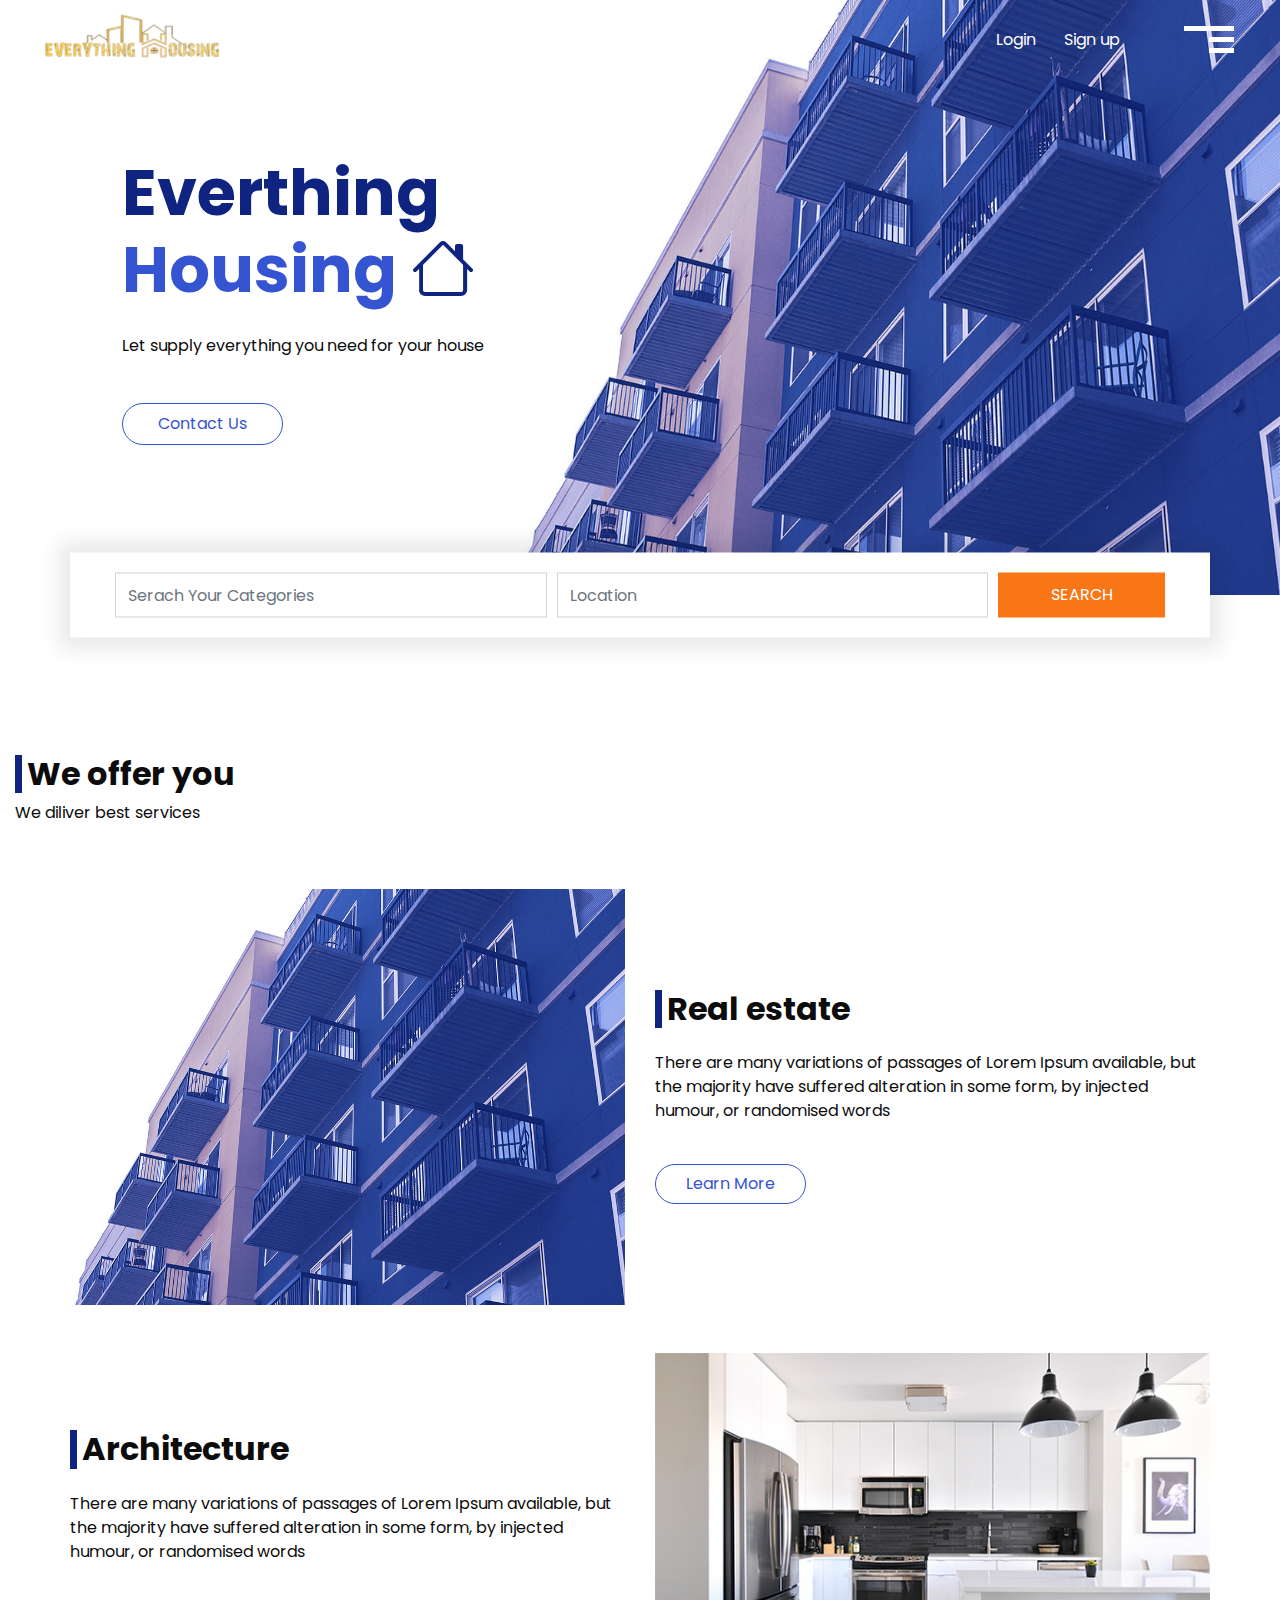
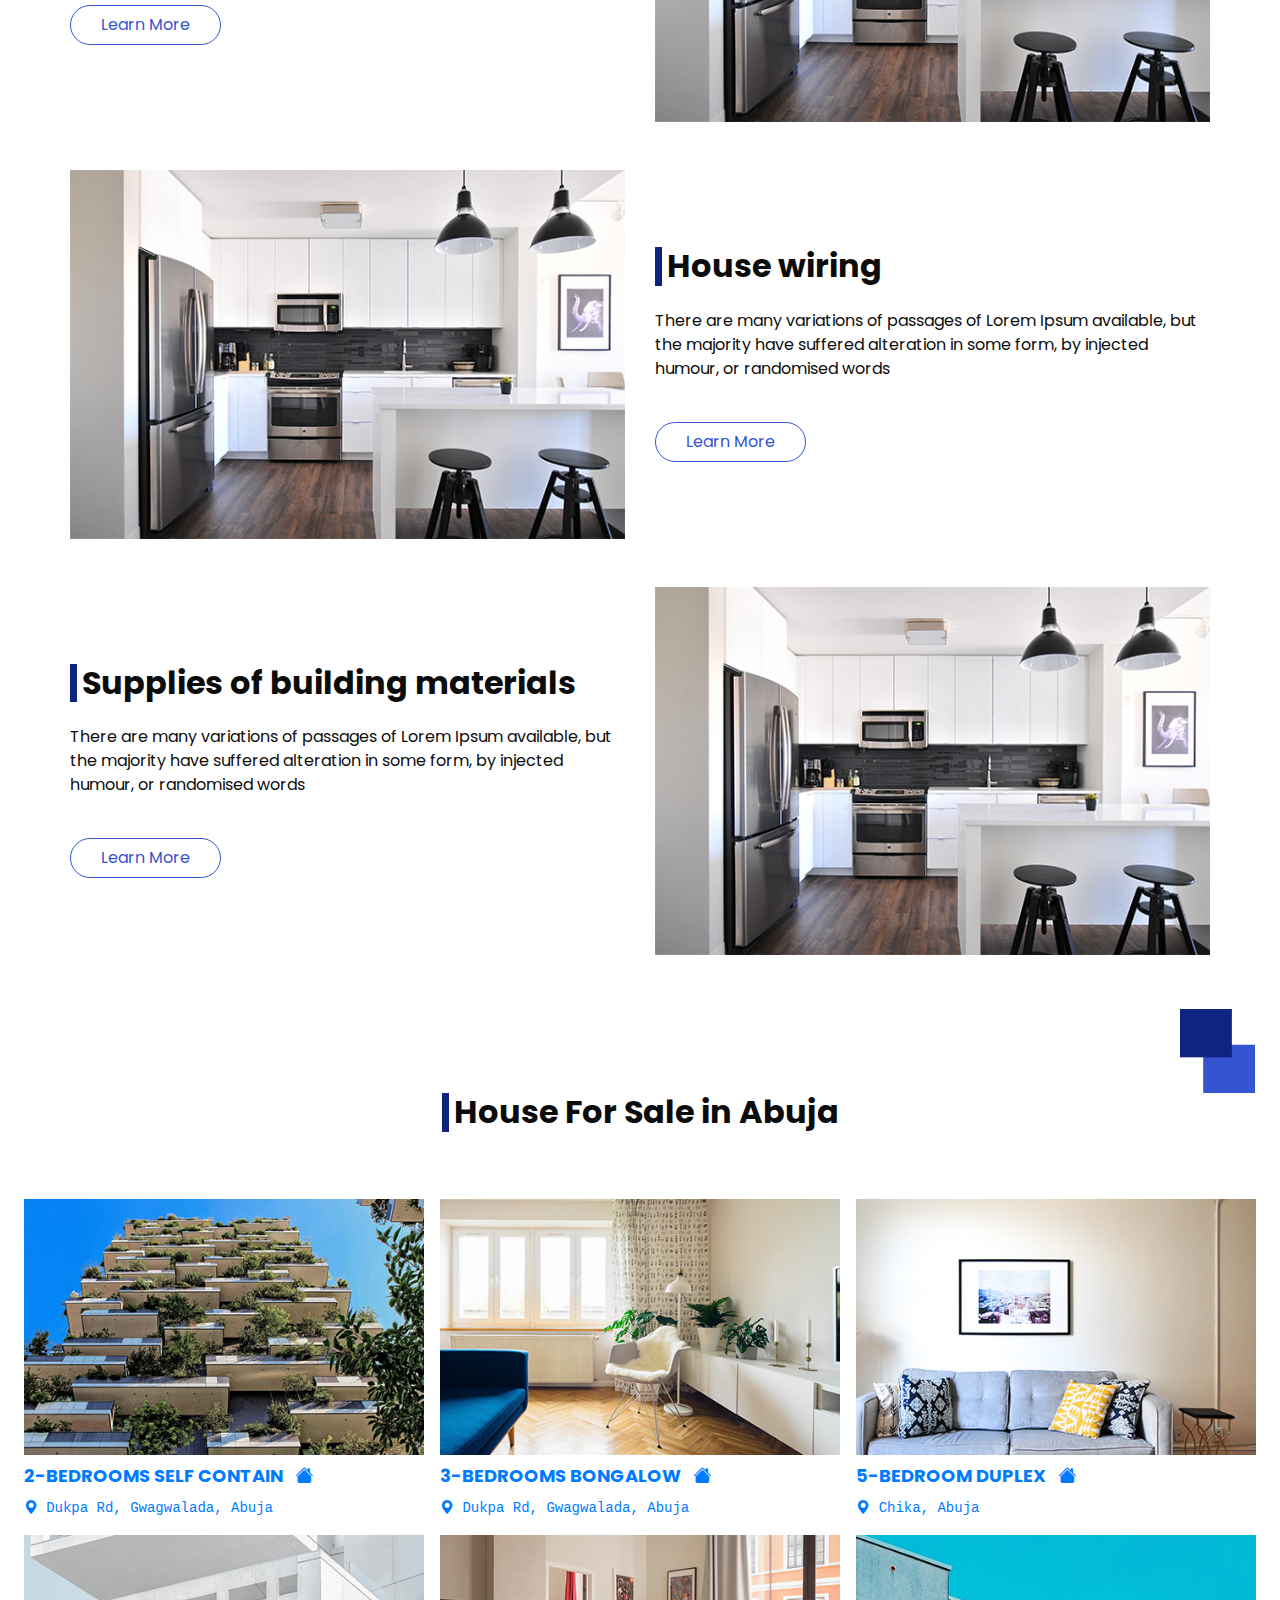
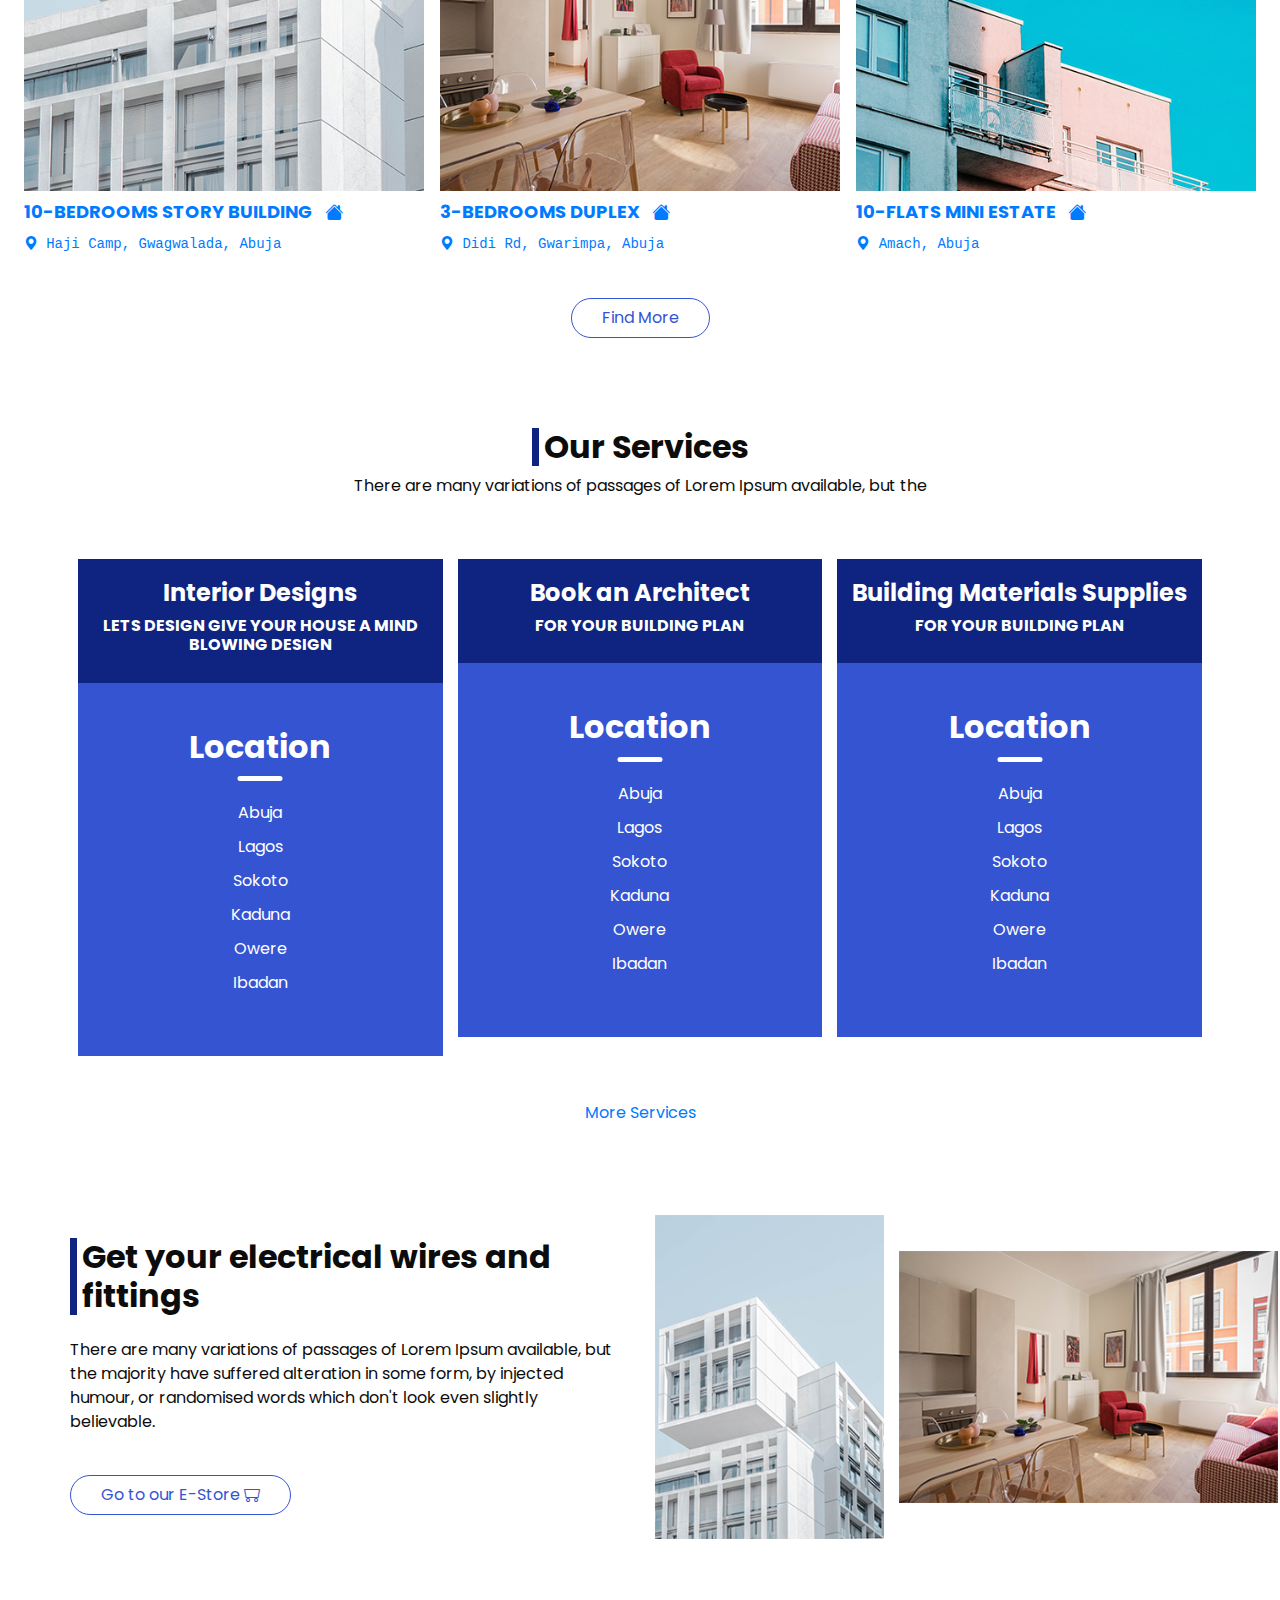
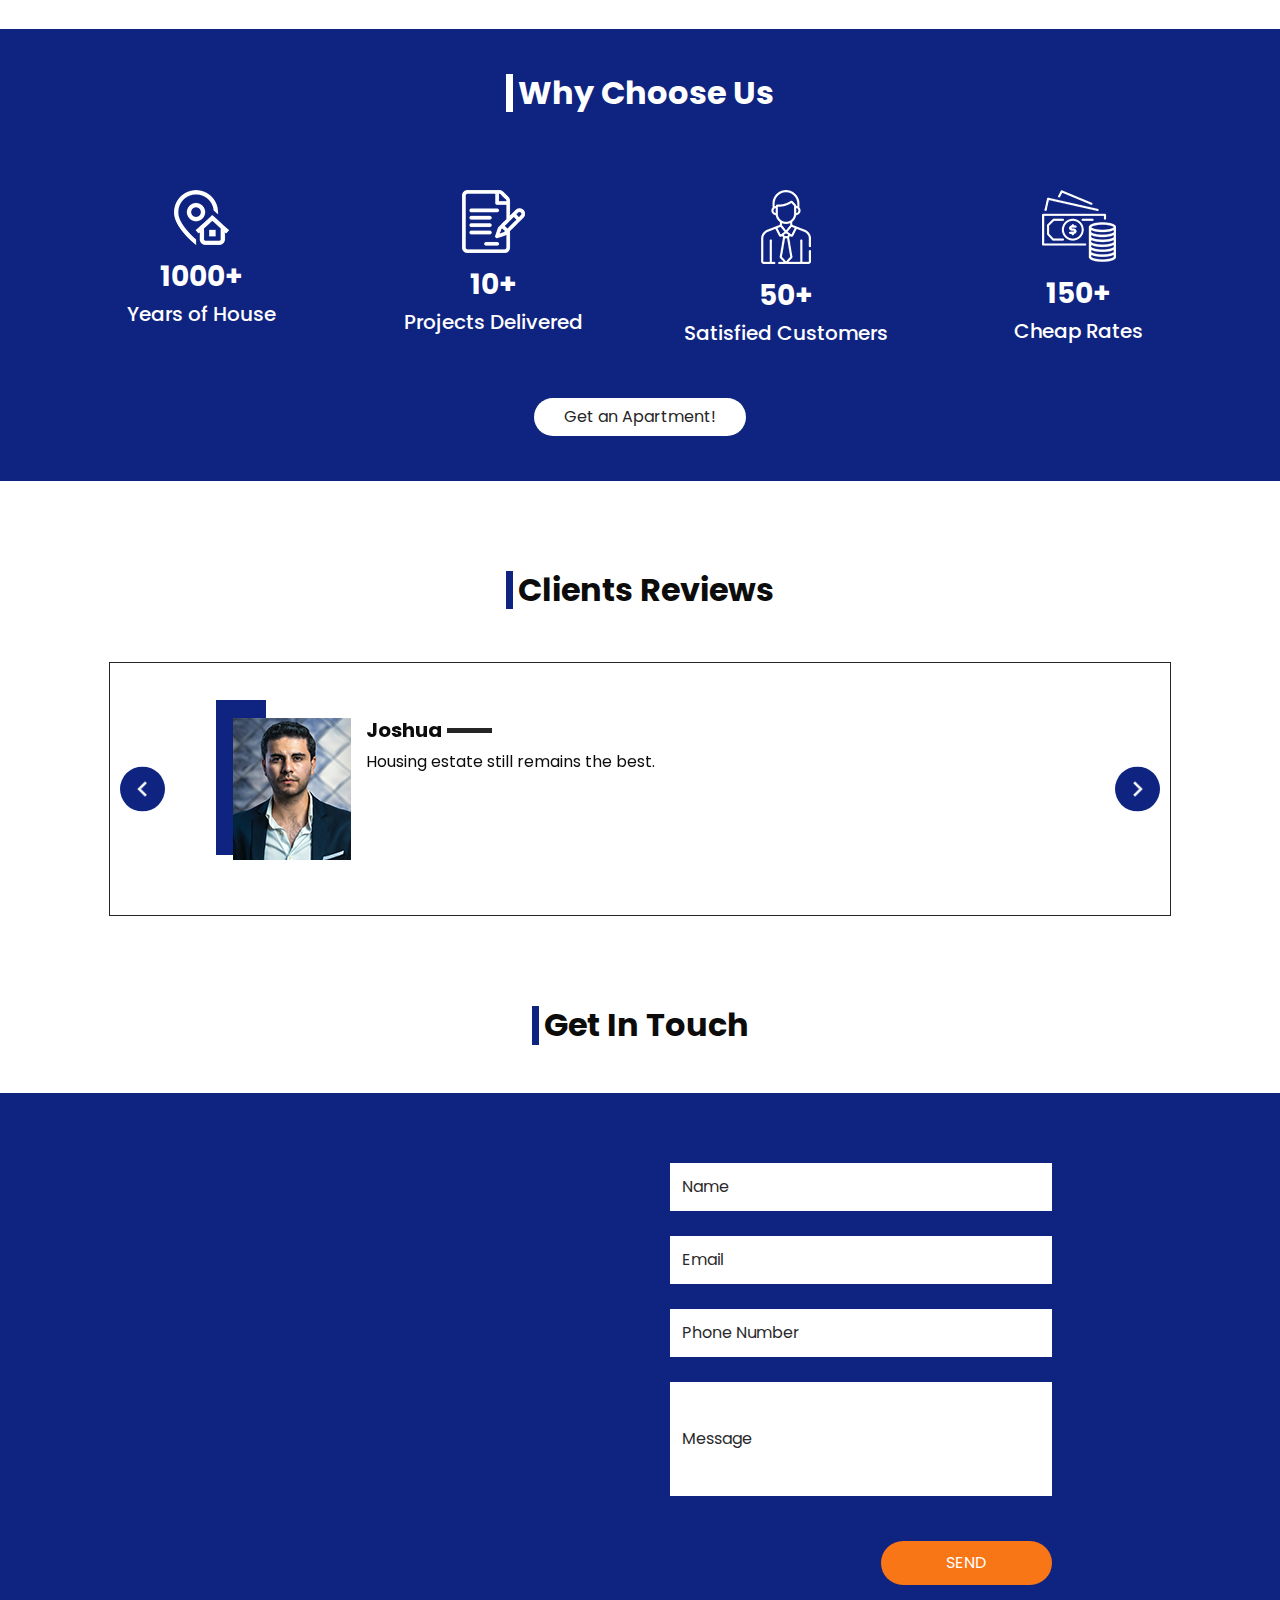
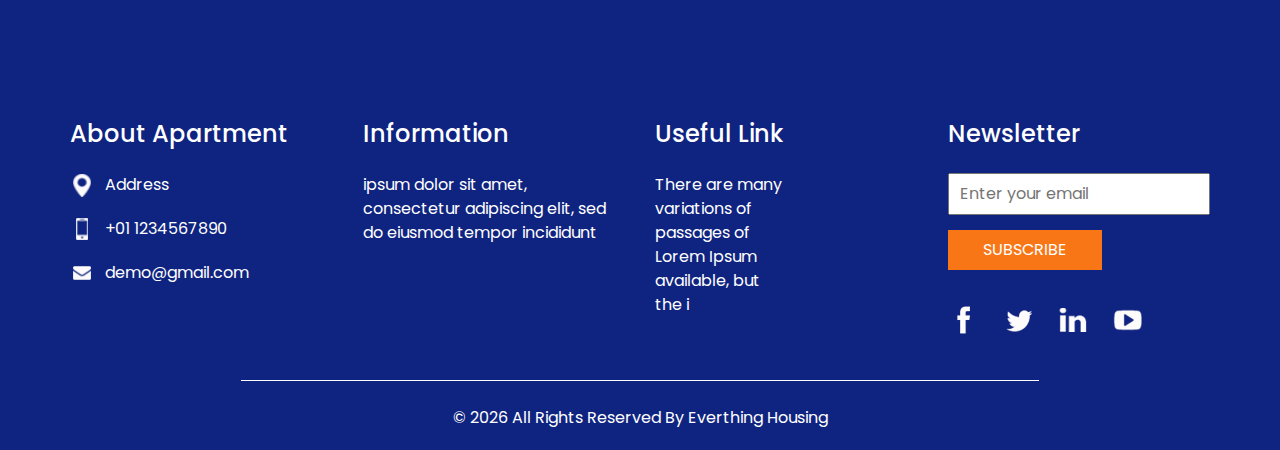
==== index.html @ cd4c078d "first commit" ====
<!DOCTYPE html>
<html>

<head>
  <!-- Basic -->
  <meta charset="utf-8" />
  <meta http-equiv="X-UA-Compatible" content="IE=edge" />
  <!-- Mobile Metas -->
  <meta name="viewport" content="width=device-width, initial-scale=1, shrink-to-fit=no" />
  <!-- Site Metas -->
  <meta name="keywords" content="" />
  <meta name="description" content="" />
  <meta name="author" content="" />

  <title>Everthing Housing</title>

  <!-- bootstrap core css -->
  <link rel="stylesheet" type="text/css" href="css/bootstrap.css" />

  <!-- fonts style -->
  <link href="https://fonts.googleapis.com/css?family=Poppins:400,700|Raleway:400,700&display=swap" rel="stylesheet">
  <!-- Link to Bootstrap Icons -->
  <link rel="stylesheet" href="bootstrap-icons/bootstrap-icons.css">
  <!-- Custom styles for this template -->
  <link href="css/style.css" rel="stylesheet" />
  <!-- responsive style -->
  <link href="css/responsive.css" rel="stylesheet" />
</head>

<body>
  <div class="hero_area">
    <!-- header section strats -->
    <header class="header_section">
      <div class="container-fluid">
        <nav class="navbar navbar-expand-lg custom_nav-container">
          <a class="navbar-brand" href="index.html">
            <img src="images/logo-1.png"alt="" />
            <!-- <h3>EVERYTHING HOUSING</h3> -->
          </a>
          <div class="navbar-collapse" id="">
            <ul class="navbar-nav justify-content-between ">
              <div class="User_option">
                <li class="">
                  <a class="mr-4" href="">
                    Login
                  </a>
                  <a class="" href="">
                    Sign up
                  </a>
                </li>
              </div>
            </ul>

            <div class="custom_menu-btn">
              <button onclick="openNav()">
                <span class="s-1">

                </span>
                <span class="s-2">

                </span>
                <span class="s-3">

                </span>
              </button>
            </div>
            <div id="myNav" class="overlay">
              <div class="overlay-content">
                <a href="index.html">HOME</a>
                <a href="about.html">ABOUT</a>
                <a href="house.html">HOUSE</a>
                <a href="price.html">PRICING</a>
                <a href="contact.html">CONTACT US</a>
              </div>
            </div>
          </div>
        </nav>
      </div>
    </header>
    <!-- end header section -->
    <!-- slider section -->
    <section class="slider_section ">
      <div class="container-fluid">
        <div class="row">
          <div class="col-md-4 offset-md-1">
            <div class="detail-box">
              <h1>
                <span> Everthing</span> <br>
                Housing <span class="bi bi-house"></span><br>
              </h1>
              <p>
                Let supply everything you need for your house
              </p>
              <div class="btn-box">
                <a href="contact.html" class="">
                  Contact Us
                </a>
              </div>
            </div>
          </div>
        </div>
      </div>
    </section>
    <!-- end slider section -->
  </div>

  <!-- find section -->
  <section class="find_section ">
    <div class="container">
      <form action="">
        <div class=" form-row">
          <div class="col-md-5">
            <input type="text" class="form-control" placeholder="Serach Your Categories ">
          </div>
          <div class="col-md-5">
            <input type="text" class="form-control" placeholder="Location ">
          </div>
          <div class="col-md-2">
            <button type="submit" class="">
              search
            </button>
          </div>
        </div>

      </form>
    </div>
  </section>

  <!-- end find section -->


  <!-- about section -->

  <section class="about_section layout_padding-bottom">
    <div class="square-box">
      <img src="images/square.png" alt="">
    </div>
    <div class="container-fluid">
      <div class="heading_container">
        <h2>
          We offer you
        </h2>
        <p>
          We diliver best services 
        </p>
      </div>
    </div>
    
      


    <div class="container my-5">
      <div class="row">
        <div class="col-md-6">
          <div class="img-box">
            <img src="images/hero-bg.jpg" alt="">
          </div>
        </div>
        <div class="col-md-6">
          <div class="detail-box">
            <div class="heading_container">
              <h2>
                Real estate
              </h2>
            </div>
            <p>
              There are many variations of passages of Lorem Ipsum available, but the majority have suffered alteration
              in
              some form, by injected humour, or randomised words
            </p>
            <a href="">
              Learn More
            </a>
          </div>
        </div>
      </div>
    </div>

    <div class="container my-5">
      <div class="row">
        <div class="col-md-6 order-md-2">
          <div class="img-box">
            <img src="images/about-img.jpg" alt="">
          </div>
        </div>
        <div class="col-md-6 order-md-1">
          <div class="detail-box">
            <div class="heading_container">
              <h2>
                Architecture
              </h2>
            </div>
            <p>
              There are many variations of passages of Lorem Ipsum available, but the majority have suffered alteration
              in
              some form, by injected humour, or randomised words
            </p>
            <a href="">
              Learn More
            </a>
          </div>
        </div>
      </div>
    </div>


    <div class="container my-5">
      <div class="row">
        <div class="col-md-6">
          <div class="img-box">
            <img src="images/about-img.jpg" alt="">
          </div>
        </div>
        <div class="col-md-6">
          <div class="detail-box">
            <div class="heading_container">
              <h2>
                House wiring
              </h2>
            </div>
            <p>
              There are many variations of passages of Lorem Ipsum available, but the majority have suffered alteration
              in
              some form, by injected humour, or randomised words
            </p>
            <a href="">
              Learn More
            </a>
          </div>
        </div>
      </div>
    </div>


    <div class="container my-5">
      <div class="row">
        <div class="col-md-6 order-md-2">
          <div class="img-box">
            <img src="images/about-img.jpg" alt="">
          </div>
        </div>
        <div class="col-md-6 order-md-1">
          <div class="detail-box">
            <div class="heading_container">
              <h2>
                Supplies of building materials
              </h2>
            </div>
            <p>
              There are many variations of passages of Lorem Ipsum available, but the majority have suffered alteration
              in
              some form, by injected humour, or randomised words
            </p>
            <a href="">
              Learn More
            </a>
          </div>
        </div>
      </div>
    </div>
  </section>




  
  <!-- end about section -->

  <!-- sale section -->

  <section class="sale_section layout_padding-bottom">
    <div class="container-fluid">
      <div class="heading_container">
        <h2>
          House For Sale in Abuja
        </h2>
        <p>
          
        </p>
      </div>
      <div class="sale_container">
        <div class="box">
          <a href="">
            <div class="img-box">
              <img src="images/s-1.jpg" alt="">
            </div>
            <div class="detail-box">
              <h6>
                2-Bedrooms Self Contain <span class="bi bi-house-fill text-end px-2"></span>
              </h6>
              <code>
                <a href=""><span class="bi bi-geo-alt-fill"></span> Dukpa Rd, Gwagwalada, Abuja</a>
              </code>
            </div>
          </a>
        </div>
        <div class="box">
          <a href="#">
            <div class="img-box">
              <img src="images/s-2.jpg" alt="">
            </div>
            <div class="detail-box">
              <h6>
                3-Bedrooms Bongalow <span class="bi bi-house-fill text-end px-2"></span>
              </h6>
              <code>
                <a href=""><span class="bi bi-geo-alt-fill"></span> Dukpa Rd, Gwagwalada, Abuja</a>
              </code>
            </div>
          </a>
        </div>
        <div class="box">
          <a href="#">
            <div class="img-box">
              <img src="images/s-3.jpg" alt="">
            </div>
            <div class="detail-box">
              <h6>
                5-Bedroom Duplex <span class="bi bi-house-fill text-end px-2"></span>
              </h6>
              <code>
                <a href=""><span class="bi bi-geo-alt-fill"></span> Chika, Abuja</a>
              </code>
            </div>
          </a>
        </div>
        <div class="box">
          <a href="#">
            <div class="img-box">
              <img src="images/s-4.jpg" alt="">
            </div>
            <div class="detail-box">
              <h6>
                10-Bedrooms Story Building  <span class="bi bi-house-fill text-end px-2"></span>
              </h6>
              <code>
                <a href=""><span class="bi bi-geo-alt-fill"></span> Haji Camp, Gwagwalada, Abuja</a>
              </code>
            </div>
          </a>
        </div>
        <div class="box">
          <a href="#">
            <div class="img-box">
              <img src="images/s-5.jpg" alt="">
            </div>
            <div class="detail-box">
              <h6>
                3-Bedrooms Duplex <span class="bi bi-house-fill text-end px-2"></span>
              </h6>
              <code>
                <a href=""><span class="bi bi-geo-alt-fill"></span> Didi Rd, Gwarimpa, Abuja</a>
              </code>
            </div>
          </a>
        </div>
        <div class="box">
          <a href="#">
            <div class="img-box">
              <img src="images/s-6.jpg" alt="">
            </div>
            <div class="detail-box">
              <h6>
                10-Flats Mini Estate <span class="bi bi-house-fill text-end px-2"></span>
              </h6>
              <code>
                <a href=""><span class="bi bi-geo-alt-fill"></span> Amach, Abuja</a>
              </code>
            </div>
          </a>
        </div>
      </div>
      <div class="btn-box">
        <a href="">
          Find More
        </a>
      </div>
    </div>
  </section>
  
  <!-- end sale section -->

  <!-- price section -->

  <section class="price_section layout_padding-bottom">
    <div class="container">
      <div class="heading_container">
        <h2>
          Our Services
        </h2>
        <p>
          There are many variations of passages of Lorem Ipsum available, but the
        </p>
      </div>
      <div class="price_container">
        <div class="box">
          <div class="detail-box">
            <div class="heading-box">
              <h4>
                Interior Designs 
              </h4>
              <h6>
                lets design give your house a mind blowing design 
              </h6>
            </div>
            <div class="text-box">
              <h2>
                Location
              </h2>
              <ul>
                <li>
                  <a href="#">Abuja</a>
                </li>
                <li>
                  <a href="#">Lagos</a>
                </li>
                <li>
                  <a href="#">Sokoto</a>
                </li>
                <li>
                  <a href="#">Kaduna</a>
                </li>
                <li>
                  <a href="#">Owere</a>
                </li>
                <li>
                  <a href="#">Ibadan</a>
                </li>
              </ul>
            </div>
          </div>
          <!-- <div class="btn-box">
            <a href="">
              Buy Now
            </a>
          </div> -->
        </div>
        <div class="box">
          <div class="detail-box">
            <div class="heading-box">
              <h4>
                Book an Architect 
              </h4>
              <h6>
                for your building plan 
              </h6>
            </div>
            <div class="text-box">
              <h2>
                Location
              </h2>
              <ul>
                <li>
                  <a href="#">Abuja</a>
                </li>
                <li>
                  <a href="#">Lagos</a>
                </li>
                <li>
                  <a href="#">Sokoto</a>
                </li>
                <li>
                  <a href="#">Kaduna</a>
                </li>
                <li>
                  <a href="#">Owere</a>
                </li>
                <li>
                  <a href="#">Ibadan</a>
                </li>
              </ul>
            </div>
          </div>
          <!-- <div class="btn-box">
            <a href="">
              Buy Now
            </a>
          </div> -->
        </div>
        <div class="box">
          <div class="detail-box">
            <div class="heading-box">
              <h4>
                Building Materials Supplies 
              </h4>
              <h6>
                for your building plan 
              </h6>
            </div>
            <div class="text-box">
              <h2>
                Location
              </h2>
              <ul>
                <li>
                  <a href="#">Abuja</a>
                </li>
                <li>
                  <a href="#">Lagos</a>
                </li>
                <li>
                  <a href="#">Sokoto</a>
                </li>
                <li>
                  <a href="#">Kaduna</a>
                </li>
                <li>
                  <a href="#">Owere</a>
                </li>
                <li>
                  <a href="#">Ibadan</a>
                </li>
              </ul>
            </div>
          </div>
          
        </div>
        <div class="btn-box">
            <a href="">
              More Services
            </a>
        </div>
      </div>
    </div>
  </section>
  <!-- end price section -->
<style>
  .price_container .box .detail-box .text-box ul li a{
    color: #fff;
  }
  .price_container .box .detail-box .text-box ul li a:hover{
    text-decoration: underline;
  }
</style>
  <!-- deal section -->

  <section class="deal_section layout_padding-bottom">
    <div class="container">
      <div class="row">
        <div class="col-md-6">
          <div class="detail-box">
            <div class="heading_container">
              <h2>
                Get your electrical wires and fittings
              </h2>
            </div>
            <p>
              There are many variations of passages of Lorem Ipsum available, but the majority have suffered alteration
              in
              some form, by injected humour, or randomised words which don't look even slightly believable.
            </p>
            <a href="">
              Go to our E-Store <span class="bi bi-minecart"></span>
            </a>
          </div>
        </div>
        <div class="col-md-6">
          <div class="img-box">
            <div class="box b1">
              <img src="images/d-1.jpg" alt="">
            </div>
            <div class="box b1">
              <img src="images/d-2.jpg" alt="">
            </div>
          </div>
        </div>
      </div>
    </div>
  </section>

  <!-- end deal section -->


  <!-- us section -->
  <section class="us_section layout_padding2">

    <div class="container">
      <div class="heading_container">
        <h2>
          Why Choose Us
        </h2>
      </div>
      <div class="row">
        <div class="col-md-3 col-sm-6">
          <div class="box">
            <div class="img-box">
              <img src="images/u-1.png" alt="">
            </div>
            <div class="detail-box">
              <h3 class="price">
                1000+
              </h3>
              <h5>
                Years of House
              </h5>
            </div>
          </div>
        </div>
        <div class="col-md-3 col-sm-6">
          <div class="box">
            <div class="img-box">
              <img src="images/u-2.png" alt="">
            </div>
            <div class="detail-box">
              <h3>
                10+
              </h3>
              <h5>
                Projects Delivered
              </h5>
            </div>
          </div>
        </div>
        <div class="col-md-3 col-sm-6">
          <div class="box">
            <div class="img-box">
              <img src="images/u-3.png" alt="">
            </div>
            <div class="detail-box">
              <h3>
                50+
              </h3>
              <h5>
                Satisfied Customers
              </h5>
            </div>
          </div>
        </div>
        <div class="col-md-3 col-sm-6">
          <div class="box">
            <div class="img-box">
              <img src="images/u-4.png" alt="">
            </div>
            <div class="detail-box">
              <h3>
                150+
              </h3>
              <h5>
                Cheap Rates
              </h5>
            </div>
          </div>
        </div>
      </div>
      <div class="btn-box">
        <a href="">
          Get an Apartment!
        </a>
      </div>
    </div>
  </section>

  <!-- end us section -->

  <!-- client secction -->

  <section class="client_section layout_padding">
    <div class="container-fluid">
      <div class="heading_container">
        <h2>
          Clients Reviews
        </h2>
      </div>
      <div class="client_container">
        <div id="carouselExampleControls" class="carousel slide" data-ride="carousel">
          <div class="carousel-inner">
            <div class="carousel-item active">
              <div class="box">
                <div class="img-box">
                  <img src="images/client.jpg" alt="">
                </div>
                <div class="detail-box">
                  <h5>
                    <span>Joshua</span>
                    <hr>
                  </h5>
                  <p>
                    Housing estate still remains the best.
                  </p>
                </div>
              </div>
            </div>
            <div class="carousel-item">
              <div class="box">
                <div class="img-box">
                  <img src="images/client.jpg" alt="">
                </div>
                <div class="detail-box">
                  <h5>
                    <span>Tom Frank</span>
                    <hr>
                  </h5>
                  <p>
                    I love this company, they are very reliable
                  </p>
                </div>
              </div>
            </div>
            <div class="carousel-item">
              <div class="box">
                <div class="img-box">
                  <img src="images/client.jpg" alt="">
                </div>
                <div class="detail-box">
                  <h5>
                    <span>James Gold</span>
                    <hr>
                  </h5>
                  <p>
                    Great services offered
                  </p>
                </div>
              </div>
            </div>
          </div>
          <a class="carousel-control-prev" href="#carouselExampleControls" role="button" data-slide="prev">
            <span class="sr-only">Previous</span>
          </a>
          <a class="carousel-control-next" href="#carouselExampleControls" role="button" data-slide="next">
            <span class="sr-only">Next</span>
          </a>
        </div>

      </div>
    </div>
  </section>

  <!-- end client section -->

  <!-- contact section -->

  <section class="contact_section ">
    <div class="container">
      <div class="heading_container">
        <h2>
          Get In Touch
        </h2>
      </div>
    </div>
    <div class="container-fluid">
      <div class="row">
        <div class="col-md-6 px-0">
          <div class="map_container">
            <div class="map-responsive">
              <iframe src="https://www.google.com/maps/embed/v1/place?key=AIzaSyA0s1a7phLN0iaD6-UE7m4qP-z21pH0eSc&q=Eiffel+Tower+Paris+France" width="600" height="300" frameborder="0" style="border:0; width: 100%; height:100%" allowfullscreen></iframe>
            </div>
          </div>
        </div>
        <div class="col-lg-4 col-md-5 ">
          <div class="form_container">
            <form action="">
              <div>
                <input type="text" placeholder="Name" />
              </div>
              <div>
                <input type="email" placeholder="Email" />
              </div>
              <div>
                <input type="text" placeholder="Phone Number" />
              </div>
              <div>
                <input type="text" class="message-box" placeholder="Message" />
              </div>
              <div class="d-flex ">
                <button>
                  Send
                </button>
              </div>
            </form>
          </div>
        </div>

      </div>
    </div>
  </section>

  <!-- end contact section -->



  <!-- info section -->
  <section class="info_section ">
    <div class="container">
      <div class="row">
        <div class="col-md-3">
          <div class="info_contact">
            <h5>
              About Apartment
            </h5>
            <div>
              <div class="img-box">
                <img src="images/location.png" width="18px" alt="">
              </div>
              <p>
                Address
              </p>
            </div>
            <div>
              <div class="img-box">
                <img src="images/phone.png" width="12px" alt="">
              </div>
              <p>
                +01 1234567890
              </p>
            </div>
            <div>
              <div class="img-box">
                <img src="images/mail.png" width="18px" alt="">
              </div>
              <p>
                demo@gmail.com
              </p>
            </div>
          </div>
        </div>
        <div class="col-md-3">
          <div class="info_info">
            <h5>
              Information
            </h5>
            <p>
              ipsum dolor sit amet, consectetur adipiscing elit, sed do eiusmod tempor incididunt
            </p>
          </div>
        </div>

        <div class="col-md-3">
          <div class="info_links">
            <h5>
              Useful Link
            </h5>
            <ul>
              <li>
                <a href="">
                  There are many
                </a>
              </li>
              <li>
                <a href="">
                  variations of
                </a>
              </li>
              <li>
                <a href="">
                  passages of
                </a>
              </li>
              <li>
                <a href="">
                  Lorem Ipsum
                </a>
              </li>
              <li>
                <a href="">
                  available, but
                </a>
              </li>
              <li>
                <a href="">
                  the i
                </a>
              </li>
            </ul>
          </div>
        </div>
        <div class="col-md-3">
          <div class="info_form ">
            <h5>
              Newsletter
            </h5>
            <form action="">
              <input type="email" placeholder="Enter your email">
              <button>
                Subscribe
              </button>
            </form>
            <div class="social_box">
              <a href="">
                <img src="images/fb.png" alt="">
              </a>
              <a href="">
                <img src="images/twitter.png" alt="">
              </a>
              <a href="">
                <img src="images/linkedin.png" alt="">
              </a>
              <a href="">
                <img src="images/youtube.png" alt="">
              </a>
            </div>
          </div>
        </div>
      </div>
    </div>
  </section>

  <!-- end info_section -->


  <!-- footer section -->
  <section class="container-fluid footer_section ">
    <div class="container">
      <p>
        &copy; <span id="displayYear"></span> All Rights Reserved By
        <a href="https://html.design/">Everthing Housing</a>
      </p>
    </div>
  </section>
  <!-- end  footer section -->


  <script type="text/javascript" src="js/jquery-3.4.1.min.js"></script>
  <script type="text/javascript" src="js/bootstrap.js"></script>
  <script type="text/javascript" src="js/custom.js"></script>


</body>

</html>
---- css/style.css ----
body {
  font-family: 'Poppins', sans-serif;
  color: #0c0c0c;
  background-color: #ffffff;
}

.layout_padding {
  padding-top: 90px;
  padding-bottom: 90px;
}

.layout_padding2 {
  padding: 45px 0;
}

.layout_padding2-top {
  padding-top: 45px;
  padding-bottom: 45px;
}

.layout_padding2-bottom {
  padding-bottom: 45px;
}

.layout_padding-top {
  padding-top: 90px;
}

.layout_padding-bottom {
  padding-bottom: 90px;
}

.heading_container {
  display: -webkit-box;
  display: -ms-flexbox;
  display: flex;
  -webkit-box-orient: vertical;
  -webkit-box-direction: normal;
      -ms-flex-direction: column;
          flex-direction: column;
}

.heading_container h2 {
  padding-left: 5px;
  position: relative;
  border-left: 7px solid #0f2480;
  font-weight: bold;
}

/*header section*/
.hero_area {
  background-image: url(../images/hero-bg.jpg);
  position: relative;
  background-repeat: no-repeat;
  background-position: top right;
  background-size: 60% 100%;
}

.sub_page .hero_area {
  height: auto;
  background: none;
  background-color: #0f2480;
}

.header_section {
  overflow: hidden;
}

.header_section .container-fluid {
  padding-right: 25px;
  padding-left: 25px;
}

.header_section .nav_container {
  margin: 0 auto;
}

.header_section .navbar-expand-lg .navbar-nav {
  width: 90%;
}

.header_section .user_option {
  display: -webkit-box;
  display: -ms-flexbox;
  display: flex;
  -webkit-box-align: center;
      -ms-flex-align: center;
          align-items: center;
}

.header_section .user_option a {
  display: -webkit-box;
  display: -ms-flexbox;
  display: flex;
  color: #ffffff;
  -webkit-box-align: center;
      -ms-flex-align: center;
          align-items: center;
}

.custom_nav-container.navbar-expand-lg .navbar-nav .nav-item .nav-link {
  padding: 10px 15px;
  color: #060606;
  text-align: center;
  text-transform: uppercase;
}

.custom_nav-container.navbar-expand-lg .navbar-nav .nav-item.active .nav-link, .custom_nav-container.navbar-expand-lg .navbar-nav .nav-item:hover .nav-link {
  color: #3554d1;
}

a,
a:hover,
a:focus {
  text-decoration: none;
}

a:hover,
a:focus {
  color: initial;
}

.btn,
.btn:focus {
  outline: none !important;
  -webkit-box-shadow: none;
          box-shadow: none;
}

.custom_nav-container .nav_search-btn {
  background-image: url(../images/search-icon.png);
  background-size: 17px;
  background-repeat: no-repeat;
  background-position-y: 7px;
  width: 35px;
  height: 35px;
  padding: 0;
  border: none;
}

.navbar-brand {
  display: -webkit-box;
  display: -ms-flexbox;
  display: flex;
  -webkit-box-align: center;
      -ms-flex-align: center;
          align-items: center;
}

.navbar-brand img {
  width: 210px;
  padding-top: 20px;
}

.custom_nav-container {
  z-index: 99999;
  padding: 0;
  height: 80px;
}

.custom_nav-container .navbar-toggler {
  outline: none;
}

.custom_nav-container .navbar-toggler .navbar-toggler-icon {
  background-image: url(../images/menu.png);
  background-size: 50px;
  width: 30px;
  height: 30px;
}

.lg_toggl-btn {
  background-color: transparent;
  border: none;
  outline: none;
  width: 56px;
  height: 40px;
  cursor: pointer;
}

.lg_toggl-btn:focus {
  outline: none;
}

.User_option {
  display: -webkit-box;
  display: -ms-flexbox;
  display: flex;
  -webkit-box-align: center;
      -ms-flex-align: center;
          align-items: center;
  margin-left: auto;
  margin-right: 35px;
}

.User_option a {
  color: #ffffff;
}

.custom_menu-btn {
  z-index: 9;
  position: absolute;
  right: 15px;
  top: 7px;
}

.custom_menu-btn button {
  margin-top: 12px;
  outline: none;
  border: none;
  background-color: transparent;
}

.custom_menu-btn button span {
  display: block;
  width: 50px;
  height: 5px;
  background-color: #fff;
  margin: 6px 0;
  -webkit-transition: all .3s;
  transition: all .3s;
}

.menu_btn-style {
  position: fixed;
  right: 40px;
  top: 7px;
}

.custom_menu-btn .s-2 {
  width: 25px;
  margin-left: auto;
}

.custom_menu-btn .s-3 {
  width: 25px;
  margin-left: auto;
}

.overlay {
  height: 100%;
  width: 0;
  position: fixed;
  z-index: 1;
  top: 0;
  left: 0;
  background-color: black;
  background-color: rgba(53, 84, 209, 0.9);
  overflow-x: hidden;
  -webkit-transition: 0.5s;
  transition: 0.5s;
}

.overlay .closebtn {
  position: absolute;
  top: 0;
  right: 30px;
  font-size: 60px;
}

.overlay a {
  padding: 0px;
  text-decoration: none;
  font-size: 22px;
  color: #f1f1f1;
  display: block;
  -webkit-transition: 0.3s;
  transition: 0.3s;
  margin-bottom: 15px;
}

.overlay a:hover {
  color: #252525;
}

.overlay-content {
  position: relative;
  top: 30%;
  width: 100%;
  text-align: center;
  margin-top: 30px;
}

.menu_width {
  width: 100%;
}

/*end header section*/
/* slider section */
.slider_section {
  padding: 75px 0;
  color: #0b0b0b;
}

.slider_section .container {
  position: relative;
  z-index: 2;
}

.slider_section .row {
  -webkit-box-align: center;
      -ms-flex-align: center;
          align-items: center;
}

.slider_section .detail-box h1 {
  color: #3554d1;
  font-weight: bold;
  font-size: 4rem;
}

.slider_section .detail-box h1 span {
  color: #0f2480;
}

.slider_section .detail-box p {
  margin-top: 25px;
}

.slider_section .detail-box .btn-box {
  margin-top: 45px;
}

.slider_section .detail-box .btn-box a {
  display: inline-block;
  padding: 8px 35px;
  background-color: transparent;
  color: #3554d1;
  -webkit-transition: all 0.3s;
  transition: all 0.3s;
  border: 1px solid #3554d1;
  border-radius: 25px;
  margin-bottom: 75px;
}

.slider_section .detail-box .btn-box a:hover {
  background-color: #3554d1;
  border-color: transparent;
  color: #ffffff;
}

.find_section {
  -webkit-transform: translateY(-50%);
          transform: translateY(-50%);
}

.find_section form {
  padding: 10px 45px;
  -webkit-box-shadow: 0px 0px 20px 11px rgba(0, 0, 0, 0.09);
  box-shadow: 0px 0px 20px 11px rgba(0, 0, 0, 0.09);
  background-color: #ffffff;
}

.find_section form .form-control {
  outline: none;
  -webkit-box-shadow: none;
          box-shadow: none;
  border-radius: 0;
  height: 45px;
  margin: 10px 0;
}

.find_section form button {
  background-color: #f97616;
  color: #ffffff;
  text-transform: uppercase;
  border: none;
  height: 45px;
  width: 100%;
  margin: 10px 0;
}

.about_section {
  position: relative;
  padding-top: 75px;
}

.about_section .row {
  -webkit-box-align: center;
      -ms-flex-align: center;
          align-items: center;
}

.about_section .img-box img {
  width: 100%;
}

.about_section .detail-box p {
  margin-top: 15px;
}

.about_section .detail-box a {
  display: inline-block;
  padding: 7px 30px;
  background-color: transparent;
  color: #3554d1;
  -webkit-transition: all 0.3s;
  transition: all 0.3s;
  border: 1px solid #3554d1;
  border-radius: 25px;
  margin-top: 25px;
}

.about_section .detail-box a:hover {
  background-color: #3554d1;
  border-color: transparent;
  color: #ffffff;
}

.about_section .square-box {
  position: absolute;
  right: 25px;
  bottom: 0;
  width: 75px;
}

.about_section .square-box img {
  width: 100%;
}

.sale_section .heading_container {
  -webkit-box-align: center;
      -ms-flex-align: center;
          align-items: center;
  margin-bottom: 35px;
}

.sale_section .sale_container {
  display: -webkit-box;
  display: -ms-flexbox;
  display: flex;
  -webkit-box-pack: center;
      -ms-flex-pack: center;
          justify-content: center;
  -ms-flex-wrap: wrap;
      flex-wrap: wrap;
}

.sale_section .sale_container .box {
  -ms-flex-preferred-size: 32%;
      flex-basis: 32%;
  margin: .65%;
}

.sale_section .sale_container .box .img-box img {
  width: 100%;
}

.sale_section .sale_container .box .detail-box {
  margin-top: 10px;
}

.sale_section .sale_container .box .detail-box h6 {
  text-transform: uppercase;
  font-weight: bold;
  font-size: 18px;
}

.sale_section .btn-box {
  display: -webkit-box;
  display: -ms-flexbox;
  display: flex;
  -webkit-box-pack: center;
      -ms-flex-pack: center;
          justify-content: center;
}

.sale_section .btn-box a {
  display: inline-block;
  padding: 7px 30px;
  background-color: transparent;
  color: #3554d1;
  -webkit-transition: all 0.3s;
  transition: all 0.3s;
  border: 1px solid #3554d1;
  border-radius: 25px;
  margin-top: 35px;
}

.sale_section .btn-box a:hover {
  background-color: #3554d1;
  border-color: transparent;
  color: #ffffff;
}

.price_section .heading_container {
  -webkit-box-align: center;
      -ms-flex-align: center;
          align-items: center;
}

.price_section .price_container {
  display: -webkit-box;
  display: -ms-flexbox;
  display: flex;
  -webkit-box-pack: center;
      -ms-flex-pack: center;
          justify-content: center;
  -ms-flex-wrap: wrap;
      flex-wrap: wrap;
  text-align: center;
}

.price_section .price_container .box {
  -ms-flex-preferred-size: 32%;
      flex-basis: 32%;
  margin: 45px .65%;
  color: #ffffff;
  min-width: 300px;
}

.price_section .price_container .box .detail-box {
  background-color: #3554d1;
}

.price_section .price_container .box .detail-box .heading-box {
  padding: 20px 0;
  background-color: #0f2480;
}

.price_section .price_container .box .detail-box .heading-box h4 {
  font-weight: bold;
}

.price_section .price_container .box .detail-box .heading-box h6 {
  text-transform: uppercase;
  font-weight: bold;
}

.price_section .price_container .box .detail-box .text-box {
  padding: 45px 0;
}

.price_section .price_container .box .detail-box .text-box h2 {
  font-weight: bold;
  position: relative;
  padding-bottom: 15px;
  margin-bottom: 20px;
}

.price_section .price_container .box .detail-box .text-box h2::before {
  content: "";
  position: absolute;
  bottom: 0;
  left: 50%;
  width: 45px;
  height: 5px;
  border-radius: 10px;
  -webkit-transform: translateX(-50%);
          transform: translateX(-50%);
  background-color: #ffffff;
}

.price_section .price_container .box .detail-box .text-box ul {
  padding: 0;
}

.price_section .price_container .box .detail-box .text-box ul li {
  list-style-type: none;
  margin: 10px 0;
}

.price_section .price_container .box .btn-box {
  display: -webkit-box;
  display: -ms-flexbox;
  display: flex;
  -webkit-box-pack: center;
      -ms-flex-pack: center;
          justify-content: center;
  margin-top: 45px;
}

.price_section .price_container .box .btn-box a {
  padding: 7px 30px;
  background-color: #0f2480;
  color: #ffffff;
  border-radius: 25px;
}

.price_section .price_container .box:hover .detail-box {
  background-color: #f9bc16;
}

.price_section .price_container .box:hover .btn-box a {
  background-color: #f9bc16;
}

.deal_section {
  overflow-x: hidden;
}

.deal_section .row {
  -webkit-box-align: center;
      -ms-flex-align: center;
          align-items: center;
}

.deal_section .detail-box p {
  margin-top: 15px;
}

.deal_section .detail-box a {
  display: inline-block;
  padding: 7px 30px;
  background-color: transparent;
  color: #3554d1;
  -webkit-transition: all 0.3s;
  transition: all 0.3s;
  border: 1px solid #3554d1;
  border-radius: 25px;
  margin-top: 25px;
}

.deal_section .detail-box a:hover {
  background-color: #3554d1;
  border-color: transparent;
  color: #ffffff;
}

.deal_section .img-box {
  display: -webkit-box;
  display: -ms-flexbox;
  display: flex;
  -webkit-box-align: center;
      -ms-flex-align: center;
          align-items: center;
  width: 115%;
}

.deal_section .img-box .box.b1 {
  margin-right: 15px;
}

.deal_section .img-box img {
  max-width: 100%;
}

.us_section {
  background-color: #0f2480;
  color: #ffffff;
}

.us_section .heading_container {
  -webkit-box-align: center;
      -ms-flex-align: center;
          align-items: center;
  margin-bottom: 45px;
}

.us_section .heading_container h2 {
  border-left-color: #ffffff;
}

.us_section .box {
  display: -webkit-box;
  display: -ms-flexbox;
  display: flex;
  -webkit-box-orient: vertical;
  -webkit-box-direction: normal;
      -ms-flex-direction: column;
          flex-direction: column;
  -webkit-box-align: center;
      -ms-flex-align: center;
          align-items: center;
  text-align: center;
  color: #ffffff;
  margin: 25px 0;
}

.us_section .box .img-box {
  margin-bottom: 15px;
}

.us_section .box .img-box img {
  width: 100%;
}

.us_section .box h3 {
  font-weight: bold;
}

.us_section .btn-box {
  display: -webkit-box;
  display: -ms-flexbox;
  display: flex;
  -webkit-box-pack: center;
      -ms-flex-pack: center;
          justify-content: center;
  margin-top: 20px;
}

.us_section .btn-box a {
  padding: 7px 30px;
  background-color: #ffffff;
  color: #252525;
  border-radius: 25px;
}

.client_section .heading_container {
  -webkit-box-align: center;
      -ms-flex-align: center;
          align-items: center;
  margin-bottom: 45px;
}

.client_section .client_container {
  width: 85%;
  margin: auto;
  border: 1px solid #252525;
}

.client_section .client_container .box {
  display: -webkit-box;
  display: -ms-flexbox;
  display: flex;
  margin: 55px 2%;
}

.client_section .client_container .box .img-box {
  min-width: 100px;
  margin-right: 15px;
}

.client_section .client_container .box .img-box img {
  width: 100%;
}

.client_section .client_container .box .detail-box h5 {
  display: -webkit-box;
  display: -ms-flexbox;
  display: flex;
  font-weight: bold;
  -webkit-box-align: center;
      -ms-flex-align: center;
          align-items: center;
}

.client_section .client_container .box .detail-box h5 hr {
  width: 45px;
  height: 5px;
  margin: 0;
  margin-left: 5px;
  border: none;
  background-color: #252525;
}

.client_section .client_container div#carouselExampleControls {
  padding: 0 10%;
}

.client_section .client_container div#carouselExampleControls::before {
  content: "";
  width: 50px;
  height: 155px;
  background-color: #0f2480;
  position: absolute;
  left: 10%;
  top: 37px;
}

.client_section .client_container .carousel-control-prev,
.client_section .client_container .carousel-control-next {
  width: 45px;
  height: 45px;
  background-color: #0f2480;
  border-radius: 100%;
  top: 50%;
  opacity: 1;
  -webkit-transform: translateY(-50%);
          transform: translateY(-50%);
  background-size: 10px;
  background-position: center;
  background-repeat: no-repeat;
}

.client_section .client_container .carousel-control-prev {
  background-image: url(../images/prev-white.png);
  left: 10px;
}

.client_section .client_container .carousel-control-next {
  background-image: url(../images/next-white.png);
  right: 10px;
}

.contact_section {
  position: relative;
}

.contact_section .heading_container {
  -webkit-box-align: center;
      -ms-flex-align: center;
          align-items: center;
  margin-bottom: 40px;
}

.contact_section .container-fluid {
  background-color: #0f2480;
  color: #ffffff;
}

.contact_section .form_container {
  padding: 45px 0 45px 15px;
}

.contact_section input {
  width: 100%;
  border: none;
  background-color: #ffffff;
  outline: none;
  color: #252525;
  margin-top: 25px;
  padding: 12px;
}

.contact_section input::-webkit-input-placeholder {
  color: #2a2a2c;
}

.contact_section input:-ms-input-placeholder {
  color: #2a2a2c;
}

.contact_section input::-ms-input-placeholder {
  color: #2a2a2c;
}

.contact_section input::placeholder {
  color: #2a2a2c;
}

.contact_section input.message-box {
  padding: 45px 12px;
}

.contact_section button {
  padding: 10px 65px;
  outline: none;
  border: none;
  color: #ffffff;
  background: #f97616;
  border-radius: 25px;
  margin: 45px 0 0 auto;
  text-transform: uppercase;
}

.contact_section .map_container {
  height: 100%;
}

.contact_section .map_container .map-responsive {
  height: 100%;
}

.info_section {
  background-color: #0f2480;
  color: #ffffff;
  padding: 90px 0 45px 0;
}

.info_section h5 {
  margin-bottom: 25px;
  font-size: 24px;
}

.info_section .info_links ul {
  padding: 0;
}

.info_section .info_links ul li {
  list-style-type: none;
}

.info_section .info_links ul li a {
  color: #ffffff;
}

.info_section .info_contact .img-box {
  width: 35px;
  display: -webkit-box;
  display: -ms-flexbox;
  display: flex;
  -webkit-box-pack: center;
      -ms-flex-pack: center;
          justify-content: center;
}

.info_section .info_contact p {
  margin: 0;
}

.info_section .info_contact > div {
  display: -webkit-box;
  display: -ms-flexbox;
  display: flex;
  -webkit-box-align: center;
      -ms-flex-align: center;
          align-items: center;
  margin: 20px 0;
}

.info_section .info_contact > div img {
  height: auto;
  margin-right: 12px;
}

.info_section .info_form form input {
  outline: none;
  width: 100%;
  padding: 7px 10px;
}

.info_section .info_form form button {
  padding: 8px 35px;
  outline: none;
  border: none;
  color: #ffffff;
  background: #f97616;
  margin-top: 15px;
  text-transform: uppercase;
}

.info_section .info_form .social_box {
  margin-top: 35px;
  width: 100%;
  display: -webkit-box;
  display: -ms-flexbox;
  display: flex;
}

.info_section .info_form .social_box a {
  margin-right: 25px;
}

/* footer section*/
.footer_section {
  background-color: #0f2480;
}

.footer_section p {
  border-top: 1px solid #ffffff;
  color: #ffffff;
  margin: 0;
  width: 70%;
  padding: 25px 0 20px 0;
  margin: 0 auto;
  text-align: center;
}

.footer_section a {
  color: #ffffff;
}

/* end footer section*/
/*# sourceMappingURL=style.css.map */
---- css/responsive.css ----
@media (max-width: 1120px) {}

@media (max-width: 992px) {
  .User_option {
    display: none;
  }

  .sale_section .sale_container .box {
    -ms-flex-preferred-size: 48%;
    flex-basis: 48%;
    margin: 1%;
  }

  .sale_section .sale_container .box {
    -ms-flex-preferred-size: 98%;
    flex-basis: 98%;
    margin: 1%;

  }
}

@media (max-width: 768px) {
  .hero_area {
    background: none;
    background-color: #e9eefc;
    height: auto;
  }


  .custom_menu-btn button span {
    background-color: #0f2480;
  }

  .sub_page .custom_menu-btn button span {
    background-color: #ffffff;
  }


  .slider_section {
    text-align: center;
  }

  .slider_section .detail-box {
    margin-bottom: 45px;
  }

  .slider_section {
    padding: 35px 0 75px 0;
  }

  .about_section {
    padding-top: 0;
  }

  .sub_page .about_section {
    padding-top: 90px;
  }

  .about_section .detail-box {
    margin-top: 35px;
  }

  .deal_section .img-box {
    width: 100%;
    margin-top: 45px;
  }

  .info_section .row>div {
    display: flex;
    flex-direction: column;
    align-items: center;
    text-align: center;
    margin: 15px 0;
  }

  .contact_section .row {
    flex-direction: column-reverse;
  }

  .contact_section .map_container {
    padding: 0;
    height: 450px;
  }

  .contact_section .form_container {
    padding: 45px 0;
  }

  .client_section .client_container {
    width: 95%;
  }

  .client_section .client_container .box {
    padding-bottom: 45px;
  }

  .client_section .client_container .carousel-control-prev,
  .client_section .client_container .carousel-control-next {
    top: calc(100% - 45px);
  }

  .client_section .client_container .carousel-control-prev {
    left: calc(50% - 50px);
  }

  .client_section .client_container .carousel-control-next {
    right: calc(50% - 50px);

  }

  .info_contact {
    display: flex;
    flex-direction: column;
    align-items: center;
  }

  .info_section .info_contact .img-box {
    margin-top: 5px;
  }

  .info_section .info_contact>div {
    align-items: flex-start;
  }

  .info_section .info_form h5 {
    text-align: center;
  }

  .info_section .info_form .social_box {
    justify-content: center;
  }

  .info_section .info_form .social_box a {
    margin: 0 15px;
  }

  .footer_section p {
    width: 85%;
  }
}

@media (max-width: 576px) {
  .slider_section .detail-box h1 {
    font-size: 3rem;
  }

  .client_section .client_container div#carouselExampleControls {
    padding: 0 5%;
  }

  .client_section .client_container .box {
    flex-direction: column;
    align-items: center;

  }

  .client_section .client_container .box .detail-box {
    margin-top: 25px;
  }

  .client_section .client_container div#carouselExampleControls::before {
    height: 165px;
    left: 30%;
    top: 43px;

  }

  .footer_section p {
    width: 100%;
  }
}

@media (max-width: 480px) {}

@media (max-width: 420px) {
  .client_section .client_container div#carouselExampleControls::before {
    left: 20%;
  }
}

@media (max-width: 360px) {}

@media (min-width: 1200px) {
  .container {
    max-width: 1170px;
  }
}
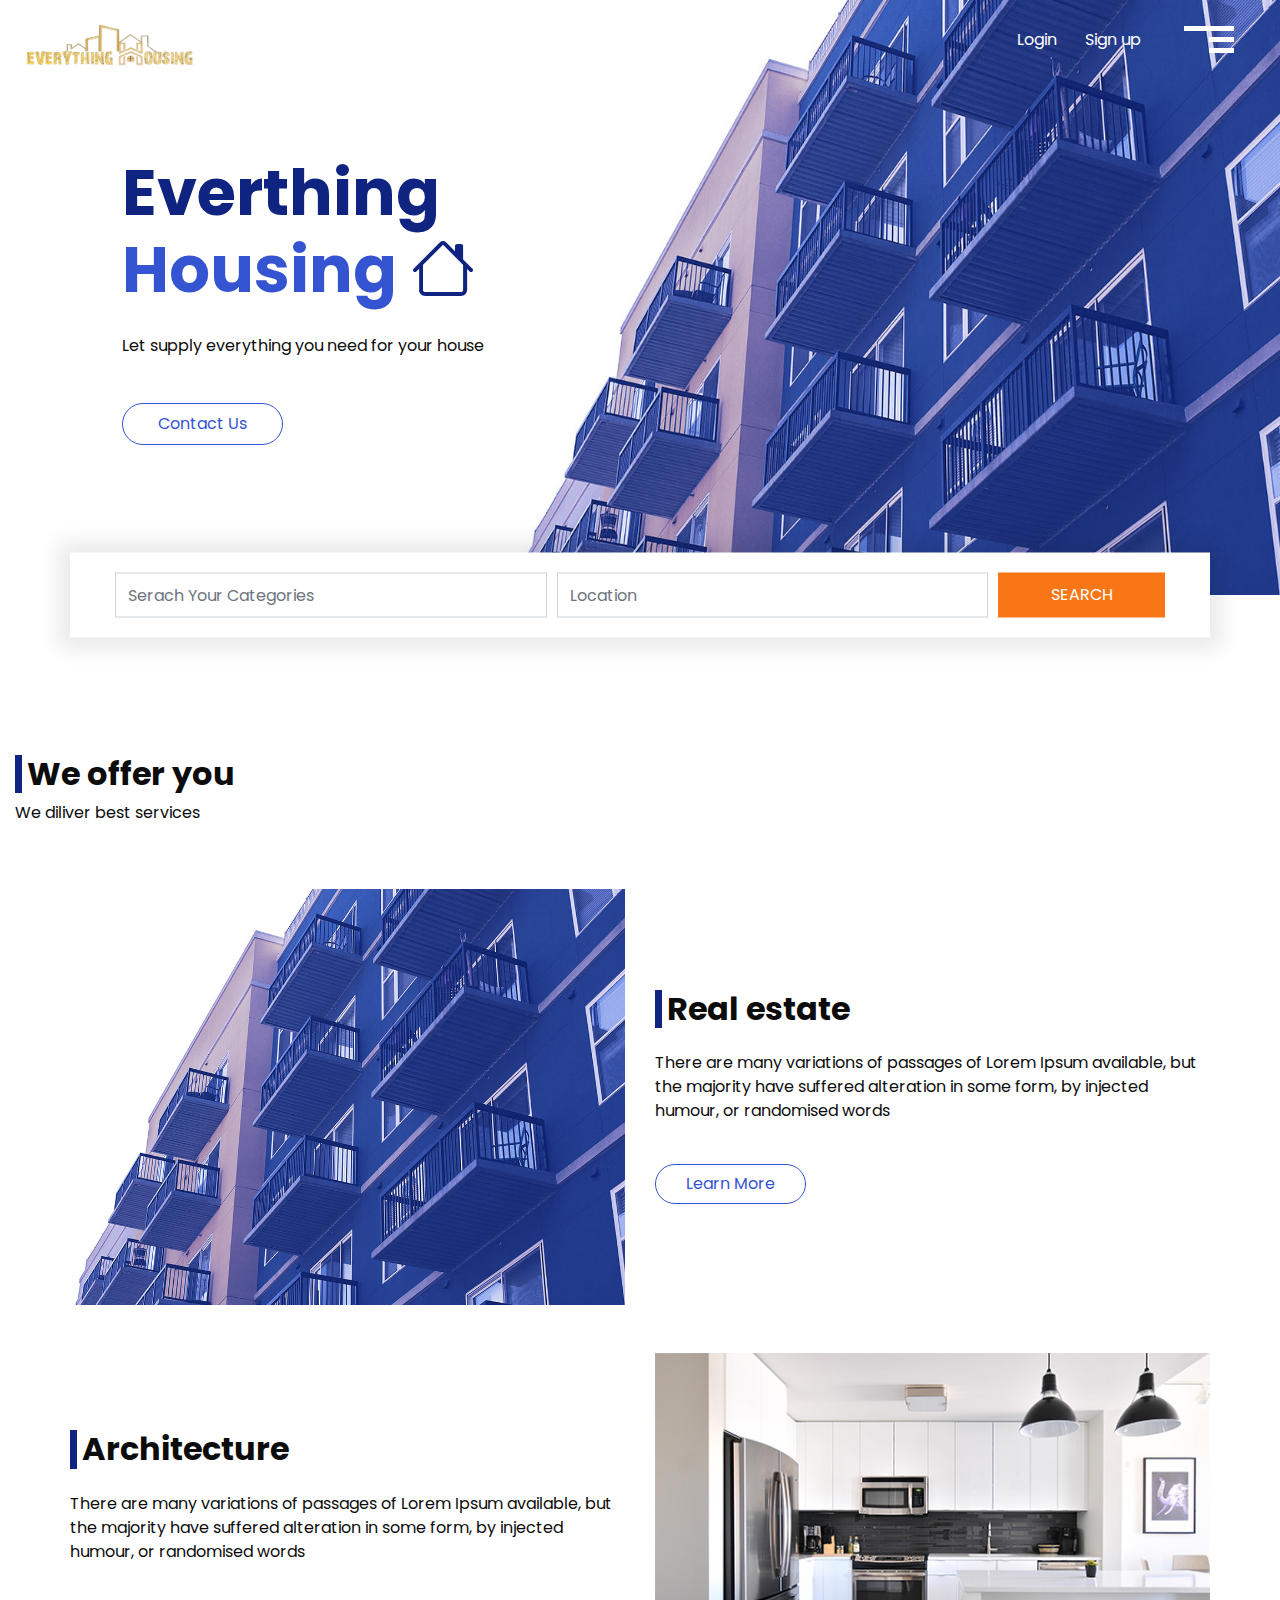
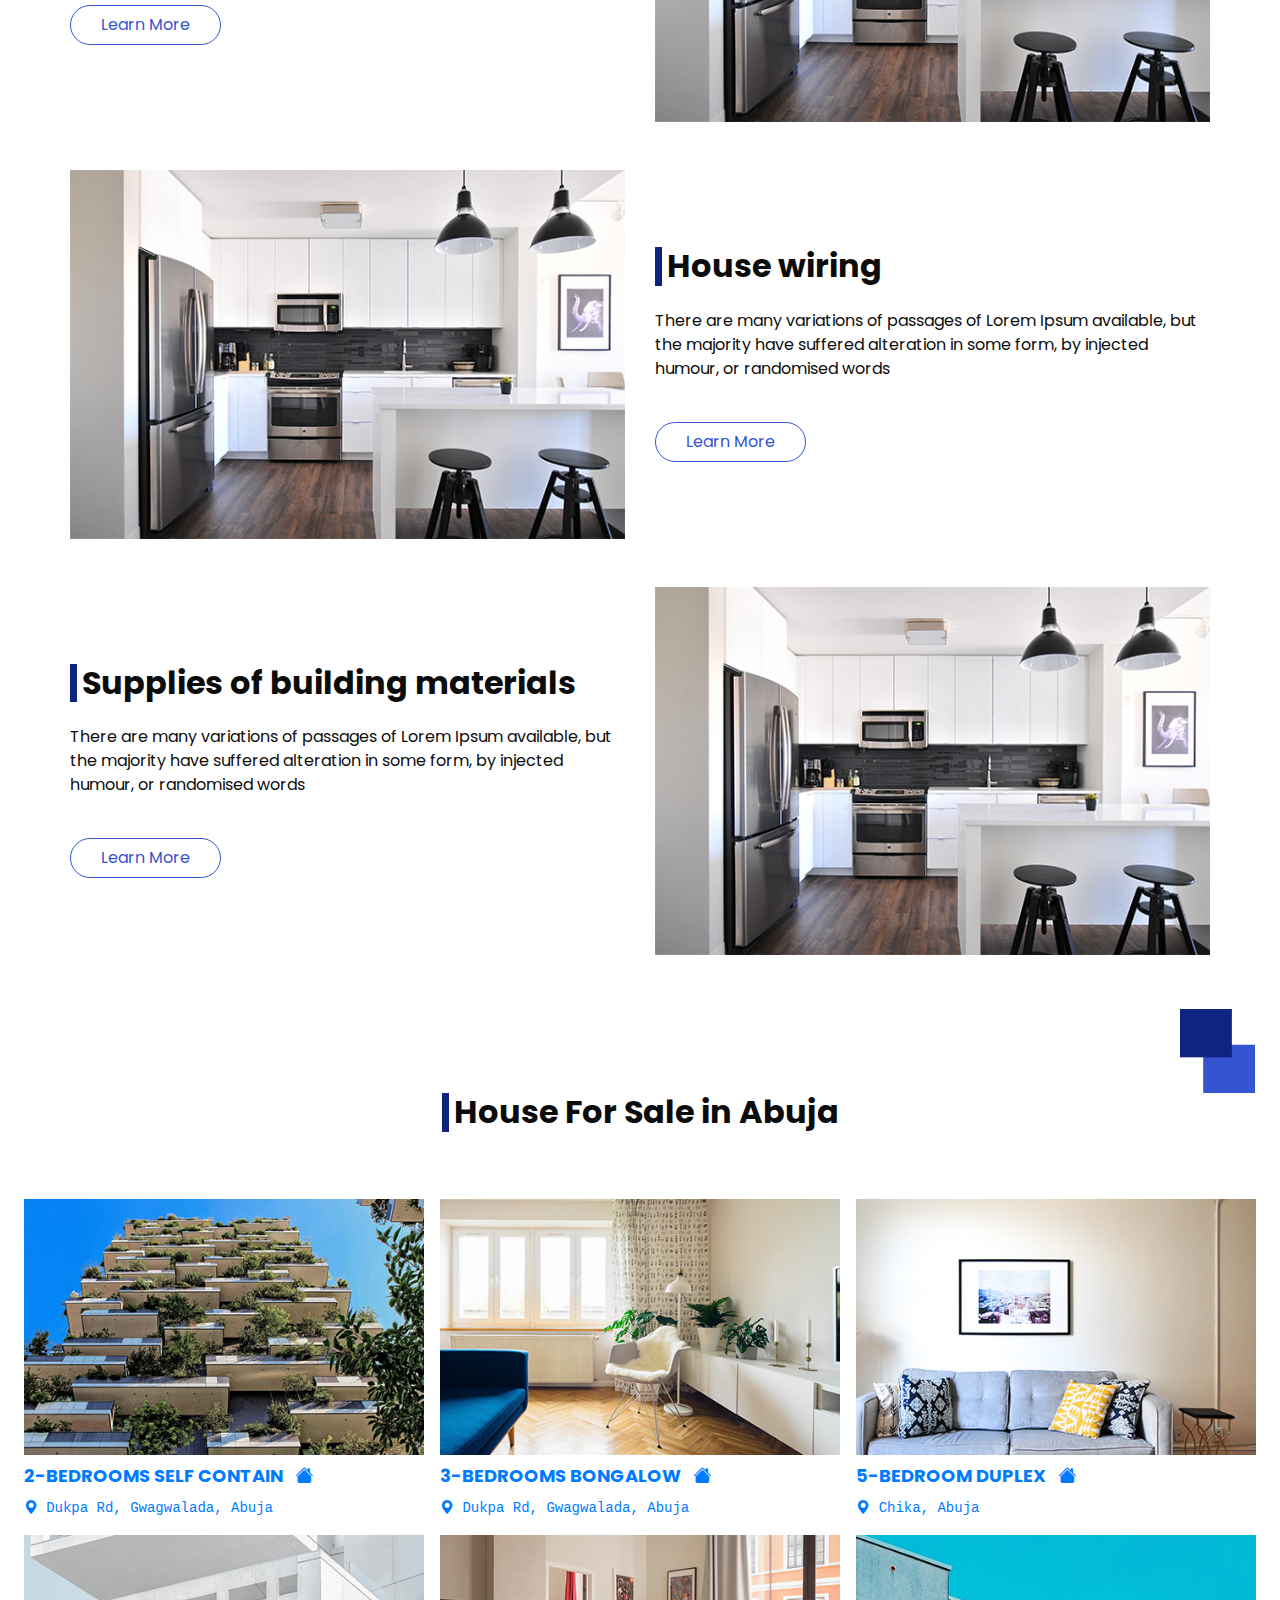
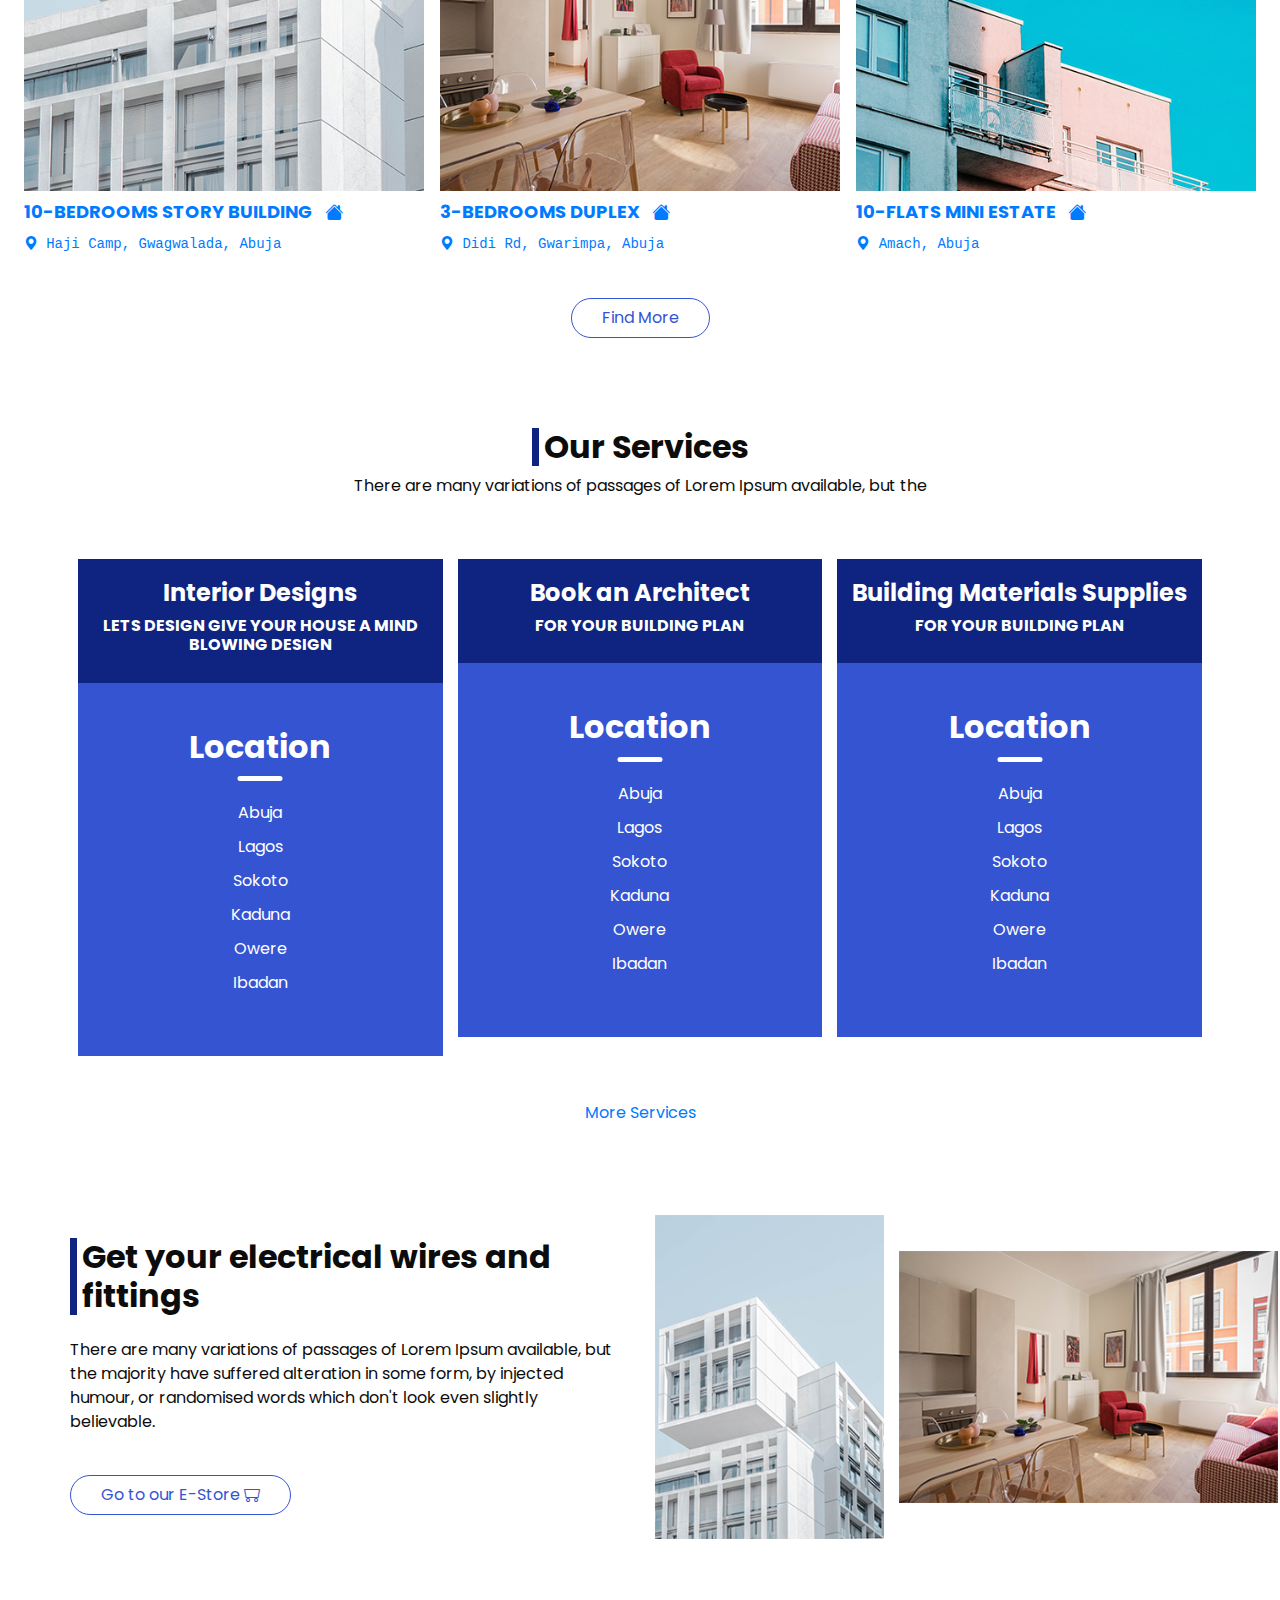
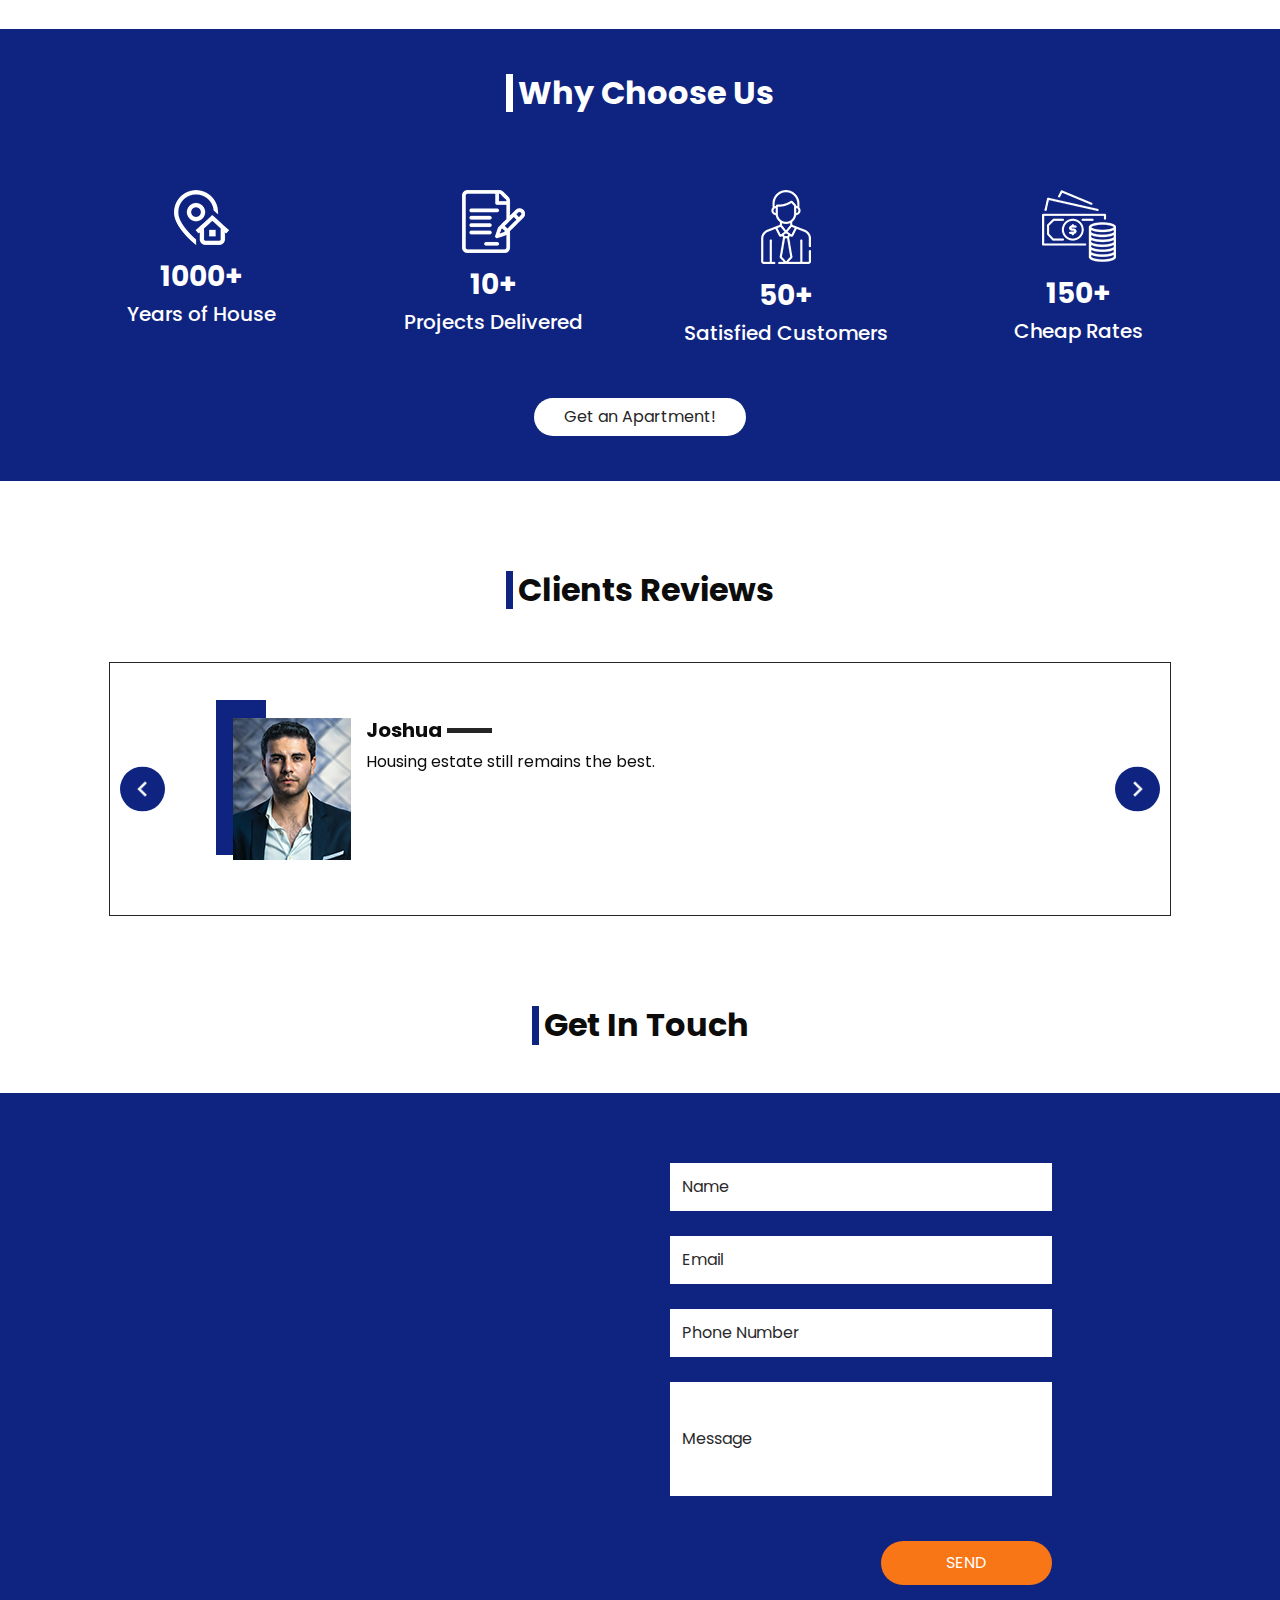
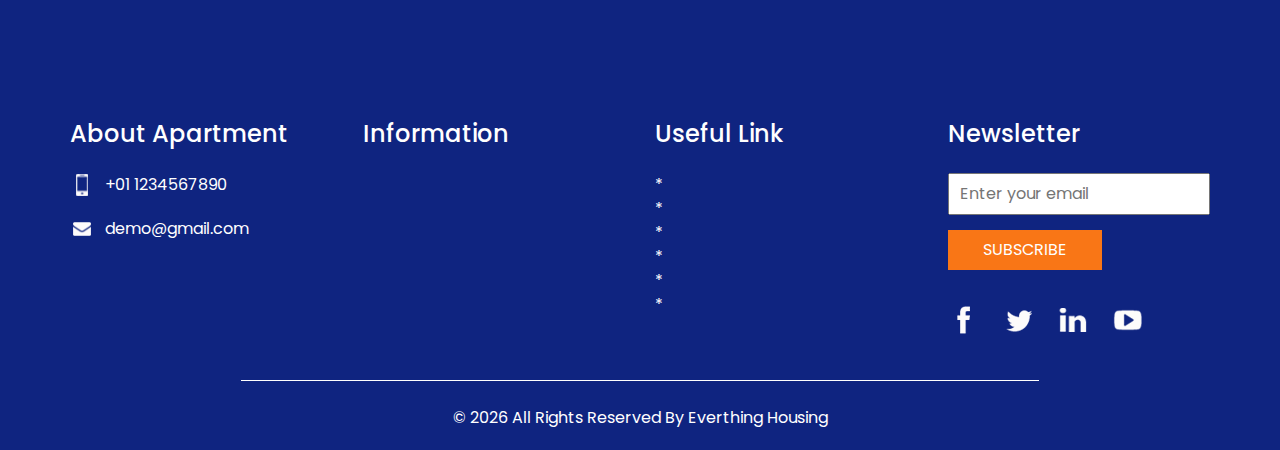
==== commit a15f56a6: "Updated" ====
--- a/index.html
+++ b/index.html
@@ -787,14 +787,14 @@
             <h5>
               About Apartment
             </h5>
-            <div>
+            <!-- <div>
               <div class="img-box">
                 <img src="images/location.png" width="18px" alt="">
               </div>
               <p>
-                Address
+                Address: 
               </p>
-            </div>
+            </div> -->
             <div>
               <div class="img-box">
                 <img src="images/phone.png" width="12px" alt="">
@@ -819,7 +819,7 @@
               Information
             </h5>
             <p>
-              ipsum dolor sit amet, consectetur adipiscing elit, sed do eiusmod tempor incididunt
+              
             </p>
           </div>
         </div>
@@ -832,32 +832,32 @@
             <ul>
               <li>
                 <a href="">
-                  There are many
+                  *
                 </a>
               </li>
               <li>
                 <a href="">
-                  variations of
+                  *
                 </a>
               </li>
               <li>
                 <a href="">
-                  passages of
+                  *
                 </a>
               </li>
               <li>
                 <a href="">
-                  Lorem Ipsum
+                  *
                 </a>
               </li>
               <li>
                 <a href="">
-                  available, but
+                  *
                 </a>
               </li>
               <li>
                 <a href="">
-                  the i
+                  *
                 </a>
               </li>
             </ul>
--- a/css/style.css
+++ b/css/style.css
@@ -148,8 +148,8 @@
 }
 
 .navbar-brand img {
-  width: 210px;
-  padding-top: 20px;
+  width: 40%;
+  padding-top: 10px;
 }
 
 .custom_nav-container {
